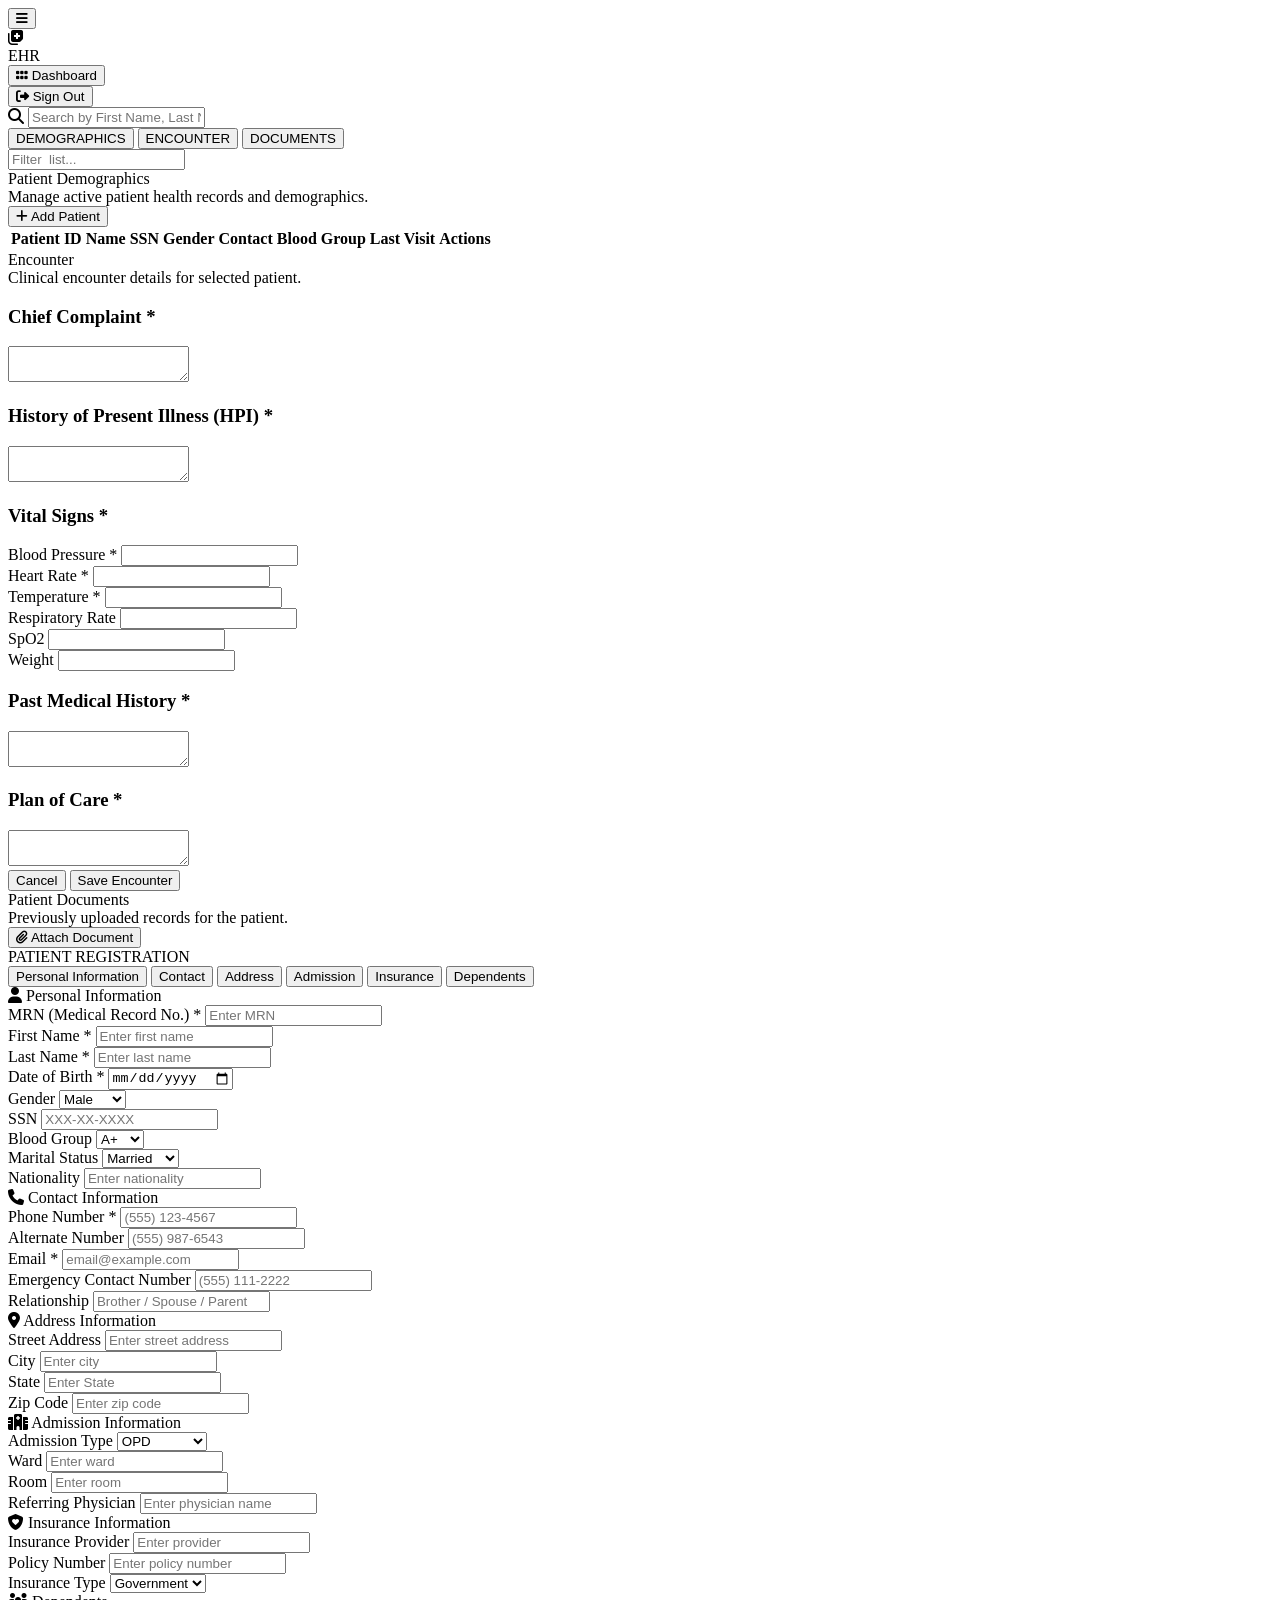
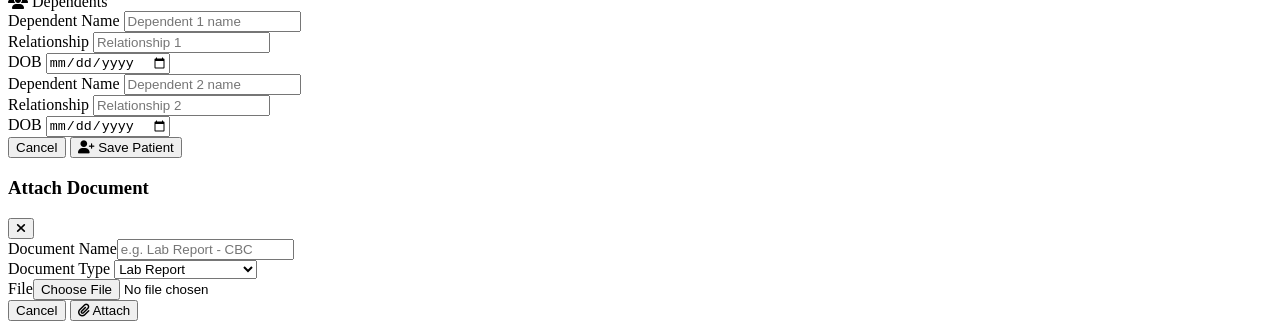
==== Patient.EHR.Frontend/Views/Account/Dashboard.html @ edee0adc "Publish Patient EHR project Co-authored-by: Copilot <223556219+Copilot@users.noreply.github.com>" ====
<!DOCTYPE html>
<html lang="en">

<head>
    <meta charset="UTF-8">
    <meta name="viewport" content="width=device-width, initial-scale=1.0">
    <meta name="description" content="Patient records and clinical encounter dashboard">
    <title>EHR - Dashboard</title>
    <link rel="stylesheet" href="https://cdnjs.cloudflare.com/ajax/libs/font-awesome/6.5.1/css/all.min.css">
    <link rel="stylesheet" href="/css/Dashboard.css">
</head>

<body>

    <div class="app">

        <!-- ===== Sidebar ===== -->
        <button class="sidebar-toggle" id="sidebarToggle"><i class="fa-solid fa-bars"></i></button>
        <aside class="sidebar" id="sidebar">
            <div class="sidebar-top">
                <div class="brand">
                    <div class="brand-icon"><i class="fa-solid fa-notes-medical"></i></div>
                    EHR
                </div>
                <button class="nav-item active" id="navDashboard">
                    <i class="fa-solid fa-grip"></i> Dashboard
                </button>
            </div>
            <div class="sidebar-bottom">
                <button class="signout-btn" id="signOutBtn">
                    <i class="fa-solid fa-right-from-bracket"></i> Sign Out
                </button>
            </div>
        </aside>

        <!-- ===== Main ===== -->
        <main class="main">

            <div class="searchbar">
                <i class="fa-solid fa-magnifying-glass"></i>
                <input type="text" id="patientSearch" placeholder="Search by First Name, Last Name or MRN...">
                <div id="searchResults" class="search-results"></div>
            </div>

            <div class="tabs-container">

                <div class="tabs" id="tabsRow">
                    <div class="content">
                    <button class="tab-btn active" type="button" data-tab="demographics" aria-selected="true">
                         DEMOGRAPHICS
                    </button>

                    <button class="tab-btn" type="button" data-tab="encounter" aria-selected="false">
                        ENCOUNTER
                    </button>

                    <button class="tab-btn" type="button" data-tab="docs" aria-selected="false">
                         DOCUMENTS
                    </button>
                    </div>
                   <div class="searchbar" id="searchbar">
                     <input  type="text" id="tableFilter" placeholder="Filter  list..." />
                    </div>
                </div>

            </div>

            <!-- ===== Patient Demographics Tab ===== -->
            <section class="tab-panel active" id="panel-demographics">
                <div class="section-header">
                    <div>
                        <div class="section-title">Patient Demographics</div>
                        <div class="section-desc">Manage active patient health records and demographics.</div>
                    </div>
                    <button class="btn-primary" id="addPatientBtn"><i class="fa-solid fa-plus"></i> Add Patient</button>
                </div>

                <div class="table-card">
                    <table>
                        <thead>
                            <tr>
                                <th>Patient ID</th>
                                <th>Name</th>
                                <th>SSN</th>
                                <th>Gender</th>
                                <th>Contact</th>
                                <th>Blood Group</th>
                                <th>Last Visit</th>
                                <th>Actions</th>
                            </tr>
                        </thead>
                        <tbody id="patientTableBody"></tbody>
                    </table>
                </div>
            </section>

            <!-- ===== Chief Complaint Tab ===== -->

            <section class="tab-panel" id="panel-encounter">

                <div class="section-header">
                    <div>
                        <div class="section-title">Encounter</div>
                        <div class="section-desc">
                            Clinical encounter details for selected patient.
                        </div>
                    </div>
                </div>

                <div id="encounterContext"></div>

                <div class="panel">

                    <div class="field-group">
                        <h3>Chief Complaint *</h3>
                        <textarea id="chiefInput"></textarea>
                    </div>

                    <div class="field-group">
                        <h3>History of Present Illness (HPI) *</h3>
                        <textarea id="hpiInput" class="form-textarea-lg"></textarea>
                    </div>

                    <h3 class="vitals-heading">
                        Vital Signs *
                    </h3>

                    <div class="vitals-grid">

                        <div class="field-group">
                            <label>Blood Pressure *</label>
                            <input id="v_bp">
                        </div>

                        <div class="field-group">
                            <label>Heart Rate *</label>
                            <input id="v_hr">
                        </div>

                        <div class="field-group">
                            <label>Temperature *</label>
                            <input id="v_temp">
                        </div>

                        <div class="field-group">
                            <label>Respiratory Rate</label>
                            <input id="v_rr">
                        </div>

                        <div class="field-group">
                            <label>SpO2</label>
                            <input id="v_spo2">
                        </div>

                        <div class="field-group">
                            <label>Weight</label>
                            <input id="v_weight">
                        </div>

                    </div>

                    <div class="field-group">
                        <h3>Past Medical History *</h3>
                        <textarea id="pmhInput" class="form-textarea-lg"></textarea>
                    </div>

                    <div class="field-group">
                        <h3>Plan of Care *</h3>
                        <textarea id="planInput" class="form-textarea-lg"></textarea>
                    </div>

                    <div class="save-row">

                        <button type="button" class="btn-secondary" id="encounterCancel">
                            Cancel
                        </button>

                        <button type="button" class="btn-primary" id="encounterSave">
                            Save Encounter
                        </button>

                    </div>

                </div>

            </section>

            <!-- ===== Patient Documents Tab ===== -->
            <section class="tab-panel" id="panel-docs">
                <div class="section-header">
                    <div>
                        <div class="section-title">Patient Documents</div>
                        <div class="section-desc">Previously uploaded records for the patient.</div>
                    </div>
                    <button class="btn-primary" id="attachDocBtn"><i class="fa-solid fa-paperclip"></i> Attach
                        Document</button>
                </div>
                <div id="docsContext"></div>
                <div class="doc-grid" id="docGrid"></div>
            </section>

        </main>
    </div>

    <!-- ===== Add Patient Modal ===== -->
    <div class="modal-overlay" id="addPatientModal">
        <div class="modal modal-xl">
            <div class="modal-header">
                <div class="modal-kicker"
                     id="patientModalKicker">
                    PATIENT REGISTRATION
                </div>    
            </div>

            <div class="patient-tabs">               
                <button type="button" class="patient-tab active" data-tab="personal"> Personal Information</button>
                <button type="button" class="patient-tab" data-tab="contact">Contact</button>
                <button type="button" class="patient-tab" data-tab="address">Address </button>
                <button type="button" class="patient-tab" data-tab="admission">Admission </button>
                <button type="button" class="patient-tab" data-tab="insurance">Insurance </button>
                <button type="button" class="patient-tab" data-tab="dependents">Dependents </button>
            </div>



            <form id="addPatientForm" class="patient-form">
                <div id="personal-panel" class="patient-panel active">
                <div class="form-section">
                    <div class="section-heading">
                        <i class="fa-solid fa-user"></i>
                        <span>Personal Information</span>
                    </div>
                    <div class="field-grid">
                        <div class="field-group">
                            <label for="MRN">MRN (Medical Record No.) *</label>
                            <input id="MRN" type="text" placeholder="Enter MRN" required>
                        </div>
                        <div class="field-group">
                            <label for="firstname">First Name *</label>
                            <input id="firstname" type="text" placeholder="Enter first name" required>
                        </div>
                        <div class="field-group">
                            <label for="lastname">Last Name *</label>
                            <input id="lastname" type="text" placeholder="Enter last name" required>
                        </div>
                        <div class="field-group">
                            <label for="dob">Date of Birth *</label>
                            <input id="dob" type="date" required>
                        </div>
                        <div class="field-group">
                            <label for="gender">Gender</label>
                            <select id="gender">
                                <option value="Male">Male</option>
                                <option value="Female">Female</option>
                                <option value="Other">Other</option>
                            </select>
                        </div>
                        <div class="field-group">
                            <label for="SSN">SSN</label>
                            <input id="SSN" type="text" placeholder="XXX-XX-XXXX">
                        </div>
                        <div class="field-group">
                            <label for="bloodgroup">Blood Group</label>
                            <select id="bloodgroup">
                                <option value="A+">A+</option>
                                <option value="A-">A-</option>
                                <option value="B+">B+</option>
                                <option value="B-">B-</option>
                                <option value="AB+">AB+</option>
                                <option value="AB-">AB-</option>
                                <option value="O+">O+</option>
                                <option value="O-">O-</option>
                            </select>
                        </div>
                        <div class="field-group">
                            <label for="maritalstatus">Marital Status</label>
                            <select id="maritalstatus">
                                <option value="Married">Married</option>
                                <option value="Single">Single</option>
                                <option value="Widowed">Widowed</option>
                                <option value="Divorced">Divorced</option>
                            </select>
                        </div>
                        <div class="field-group">
                            <label for="nationality">Nationality</label>
                            <input id="nationality" type="text" placeholder="Enter nationality">
                        </div>
                    </div>
                </div>
                </div>
                <div id="contact-panel" class="patient-panel ">
                <div class="form-section">
                    <div class="section-heading">
                        <i class="fa-solid fa-phone"></i>
                        <span>Contact Information</span>
                    </div>
                    <div class="field-grid">
                        <div class="field-group">
                            <label for="phonenumber">Phone Number *</label>
                            <input id="phonenumber" type="tel" placeholder="(555) 123-4567" required>
                        </div>
                        <div class="field-group">
                            <label for="alternatenumber">Alternate Number</label>
                            <input id="alternatenumber" type="tel" placeholder="(555) 987-6543">
                        </div>
                        <div class="field-group">
                            <label for="email">Email *</label>
                            <input id="email" type="email" autocomplete="email" placeholder="email@example.com" required>
                        </div>
                        <div class="field-group">
                            <label for="emergencycontact">Emergency Contact Number</label>
                            <input id="emergencycontact" type="tel" placeholder="(555) 111-2222">
                        </div>
                        <div class="field-group">
                            <label for="emergencyrelationship">Relationship</label>
                            <input id="emergencyrelationship" type="text" placeholder="Brother / Spouse / Parent">
                        </div>
                    </div>
                </div>
                </div>
                <div id="address-panel" class="patient-panel ">
                <div class="form-section">
                    <div class="section-heading">
                        <i class="fa-solid fa-location-dot"></i>
                        <span>Address Information</span>
                    </div>
                    <div class="field-grid">
                        <div class="field-group full-width">
                            <label for="streetaddress">Street Address</label>
                            <input id="streetaddress" type="text" placeholder="Enter street address">
                        </div>
                        <div class="field-group">
                            <label for="City">City</label>
                            <input id="City" type="text" placeholder="Enter city">
                        </div>
                        <div class="field-group">
                            <label for="State">State</label>
                            <input id="State" type="text" placeholder="Enter State">
                        </div>
                        <div class="field-group">
                            <label for="Zipcode">Zip Code</label>
                            <input id="Zipcode" type="text" placeholder="Enter zip code">
                        </div>
                    </div>
                </div>
                </div>
                <div id="admission-panel" class="patient-panel ">
                <div class="form-section">
                    <div class="section-heading">
                        <i class="fa-solid fa-hospital"></i>
                        <span>Admission Information</span>
                    </div>
                    <div class="field-grid">
                        <div class="field-group">
                            <label for="admissiontype">Admission Type</label>
                            <select id="admissiontype">
                                <option value="OPD">OPD</option>
                                <option value="IPD">IPD</option>
                                <option value="Emergency">Emergency</option>
                            </select>
                        </div>
                        <div class="field-group">
                            <label for="ward">Ward</label>
                            <input id="ward" type="text" placeholder="Enter ward">
                        </div>
                        <div class="field-group">
                            <label for="room">Room</label>
                            <input id="room" type="text" placeholder="Enter room">
                        </div>
                        <div class="field-group">
                            <label for="referringphysician">Referring Physician</label>
                            <input id="referringphysician" type="text" placeholder="Enter physician name">
                        </div>
                    </div>
                </div>
                </div>
                <div id="insurance-panel" class="patient-panel ">
                <div class="form-section">
                    <div class="section-heading">
                        <i class="fa-solid fa-shield-heart"></i>
                        <span>Insurance Information</span>
                    </div>
                    <div class="field-grid">
                        <div class="field-group">
                            <label for="insuranceprovider">Insurance Provider</label>
                            <input id="insuranceprovider" type="text" placeholder="Enter provider">
                        </div>
                        <div class="field-group">
                            <label for="policynumber">Policy Number</label>
                            <input id="policynumber" type="text" placeholder="Enter policy number">
                        </div>
                        <div class="field-group">
                            <label for="insurancetype">Insurance Type</label>
                            <select id="insurancetype">
                                <option value="Government">Government</option>
                                <option value="Private">Private</option>
                                <option value="Employer">Employer</option>
                                <option value="Self-Pay">Self-Pay</option>
                            </select>
                        </div>
                    </div>
                </div>
                </div>
                <div id="dependents-panel" class="patient-panel">
                <div class="form-section">
                    <div class="section-heading">
                        <i class="fa-solid fa-users"></i>
                        <span>Dependents</span>
                    </div>
                    <div class="field-grid">
                        <div class="field-group">
                            <label for="dependentname1">Dependent Name</label>
                            <input id="dependentname1" type="text" placeholder="Dependent 1 name">
                        </div>
                        <div class="field-group">
                            <label for="dependentrelationship1">Relationship</label>
                            <input id="dependentrelationship1" type="text" placeholder="Relationship 1">
                        </div>
                        <div class="field-group">
                            <label for="dependentdob1">DOB</label>
                            <input id="dependentdob1" type="date">
                        </div>
                        <div class="field-group">
                            <label for="dependentname2">Dependent Name</label>
                            <input id="dependentname2" type="text" placeholder="Dependent 2 name">
                        </div>
                        <div class="field-group">
                            <label for="dependentrelationship2">Relationship</label>
                            <input id="dependentrelationship2" type="text" placeholder="Relationship 2">
                        </div>
                        <div class="field-group">
                            <label for="dependentdob2">DOB</label>
                            <input id="dependentdob2" type="date">
                        </div>
                    </div>
                </div>
                </div>
                <div class="modal-footer">
                    <button type="button" class="btn-secondary" data-close="addPatientModal">Cancel</button>
                    <button type="submit" class="btn-primary"><i class="fa-solid fa-user-plus"></i> Save Patient</button>
                </div>
            </form>
        </div>
    </div>

    <!-- ===== Attach Document Modal ===== -->
    <div class="modal-overlay" id="attachDocModal">
        <div class="modal">
            <div class="modal-header">
                <h3>Attach Document</h3>
                <button class="modal-close" data-close="attachDocModal"><i class="fa-solid fa-xmark"></i></button>
            </div>
            <form id="attachDocForm">
                <div class="field-group"><label>Document Name</label><input required id="doc_name"
                        placeholder="e.g. Lab Report - CBC"></div>
                <div class="field-group"><label>Document Type</label>
                    <select id="doc_type" class="form-select">
                        <option>Lab Report</option>
                        <option>Prescription</option>
                        <option>Imaging / Scan</option>
                        <option>Discharge Summary</option>
                        <option>Insurance</option>
                        <option>Other</option>
                    </select>
                </div>

                <div class="field-group"><label>File</label><input type="file" id="doc_file"></div>
                <div class="modal-footer">
                    <button type="button" class="btn-secondary" data-close="attachDocModal">Cancel</button>
                    <button type="submit" class="btn-primary"><i class="fa-solid fa-paperclip"></i> Attach</button>
                </div>
            </form>
        </div>
    </div>
    
    <div class="toast" id="toast"></div>


<script src="/js/Dashboard.js"></script>
</body>
</html>
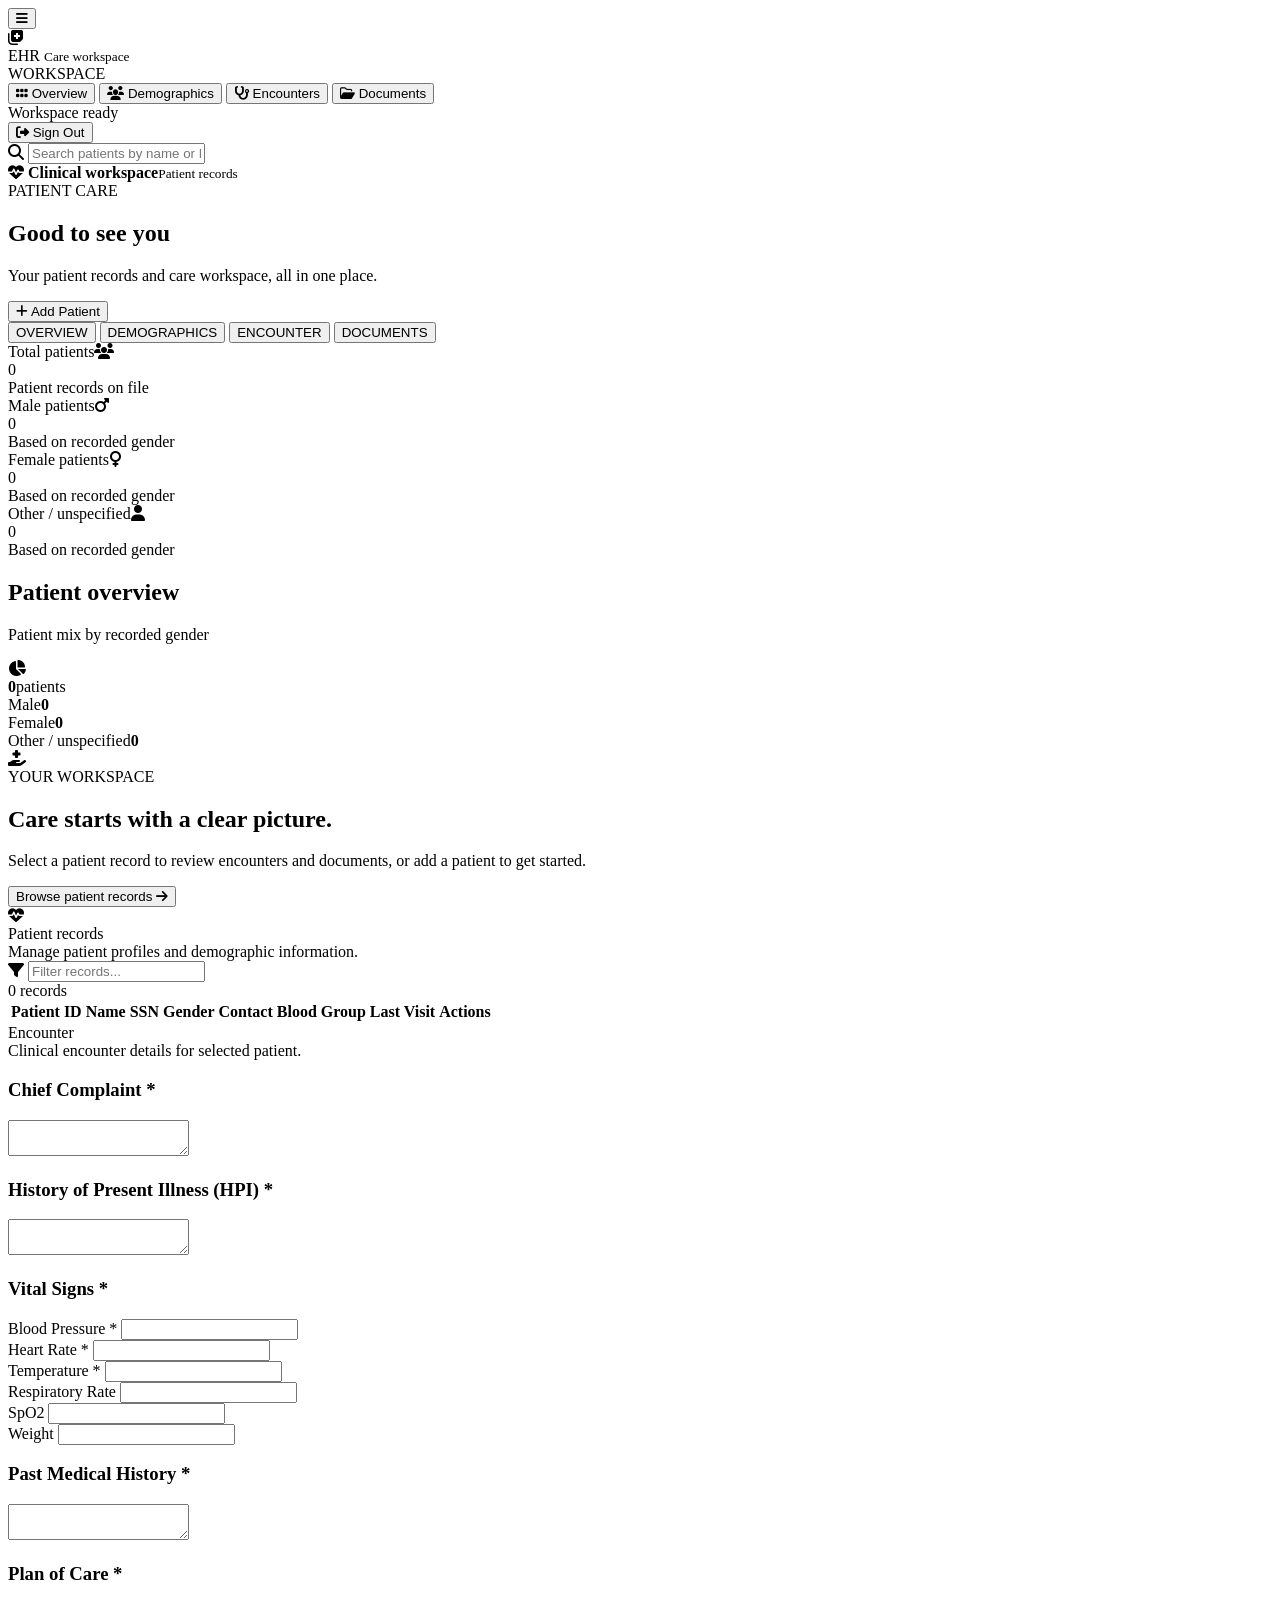
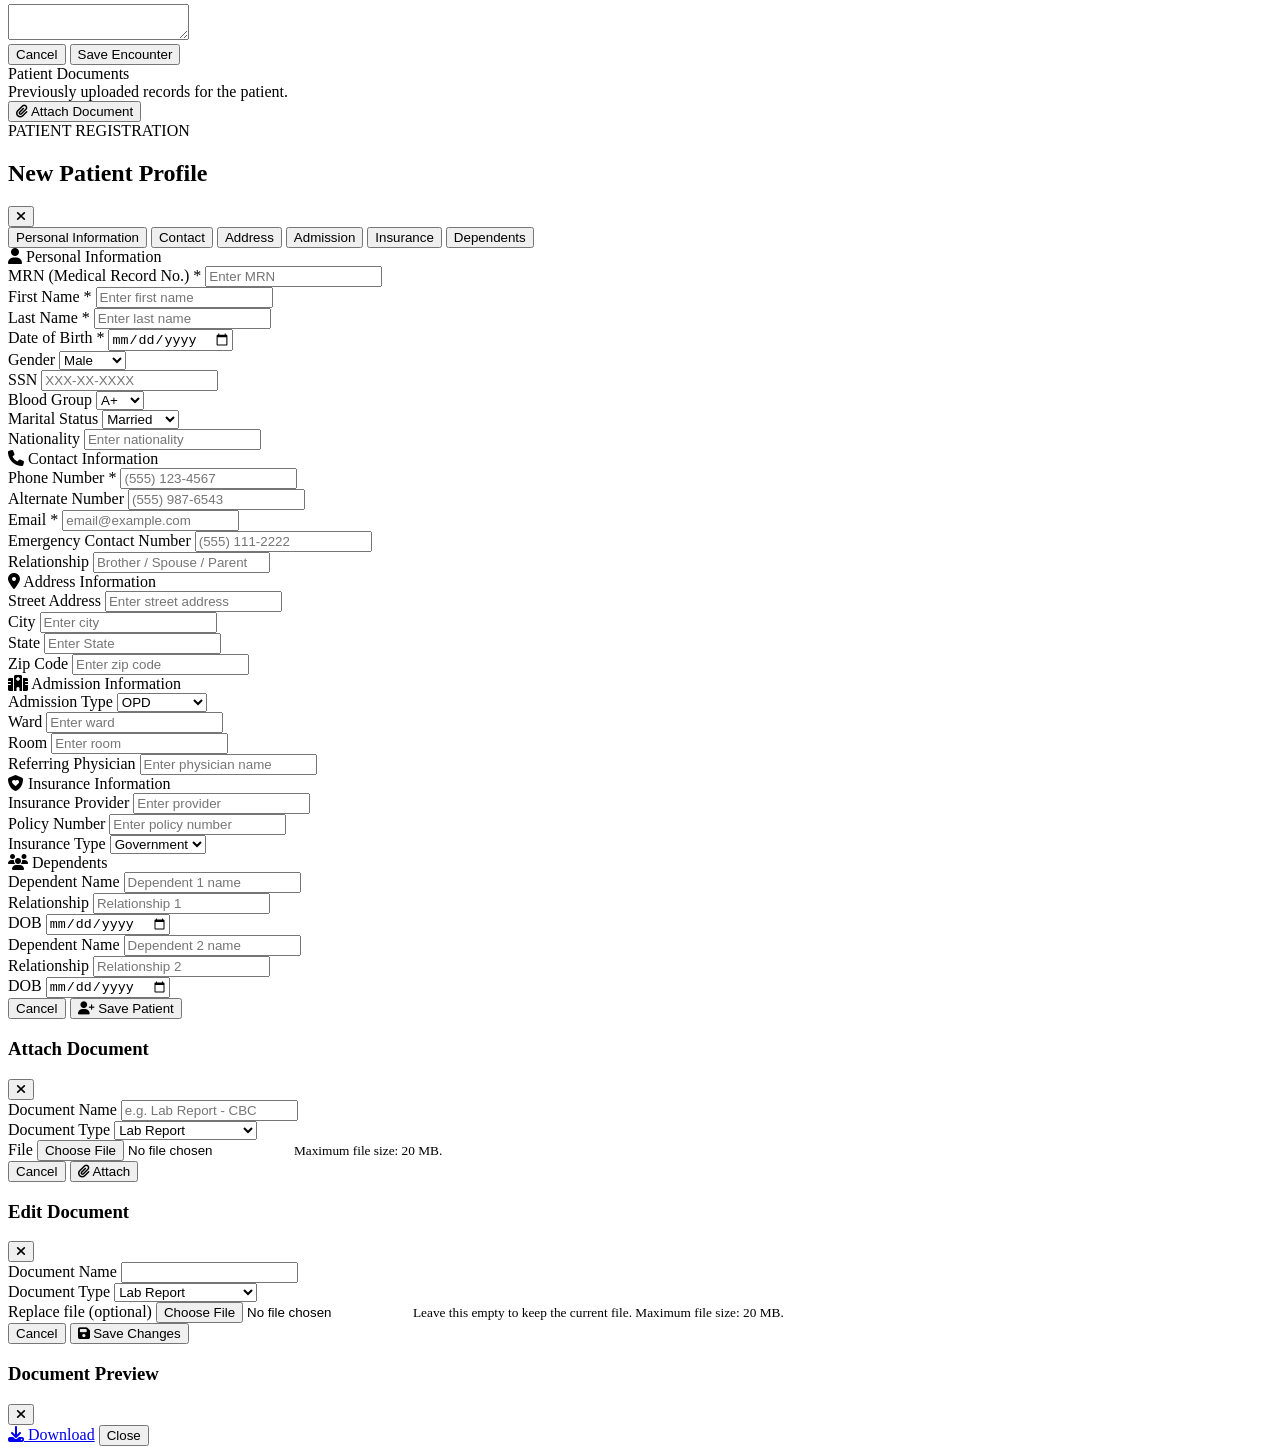
==== commit b1a5555e: "Update patient portal and account flows Add dashboard/API updates, account recovery UI, and project " ====
--- a/Patient.EHR.Frontend/Views/Account/Dashboard.html
+++ b/Patient.EHR.Frontend/Views/Account/Dashboard.html
@@ -1,4 +1,4 @@
-<!DOCTYPE html>
+﻿<!DOCTYPE html>
 <html lang="en">
 
 <head>
@@ -20,13 +20,32 @@
             <div class="sidebar-top">
                 <div class="brand">
                     <div class="brand-icon"><i class="fa-solid fa-notes-medical"></i></div>
-                    EHR
-                </div>
-                <button class="nav-item active" id="navDashboard">
-                    <i class="fa-solid fa-grip"></i> Dashboard
-                </button>
+                    <div>
+                        <span>EHR</span>
+                        <small>Care workspace</small>
+                    </div>
+                </div>
+                <div class="nav-label">WORKSPACE</div>
+                <nav class="sidebar-nav" aria-label="Dashboard navigation">
+                    <button class="nav-item active" id="navDashboard" type="button">
+                        <i class="fa-solid fa-grip"></i> Overview
+                    </button>
+                    <button class="nav-item" id="navDemographics" type="button">
+                        <i class="fa-solid fa-users"></i> Demographics
+                    </button>
+                    <button class="nav-item" id="navEncounter" type="button">
+                        <i class="fa-solid fa-stethoscope"></i> Encounters
+                    </button>
+                    <button class="nav-item" id="navDocuments" type="button">
+                        <i class="fa-regular fa-folder-open"></i> Documents
+                    </button>
+                </nav>
             </div>
             <div class="sidebar-bottom">
+                <div class="sidebar-status">
+                    <span class="status-dot"></span>
+                    <span>Workspace ready</span>
+                </div>
                 <button class="signout-btn" id="signOutBtn">
                     <i class="fa-solid fa-right-from-bracket"></i> Sign Out
                 </button>
@@ -36,18 +55,40 @@
         <!-- ===== Main ===== -->
         <main class="main">
 
-            <div class="searchbar">
-                <i class="fa-solid fa-magnifying-glass"></i>
-                <input type="text" id="patientSearch" placeholder="Search by First Name, Last Name or MRN...">
-                <div id="searchResults" class="search-results"></div>
-            </div>
+            <div class="topbar">
+                <div class="searchbar top-search">
+                    <i class="fa-solid fa-magnifying-glass"></i>
+                    <input type="text" id="patientSearch" aria-label="Search patients"
+                           placeholder="Search patients by name or MRN...">
+                    <div id="searchResults" class="search-results"></div>
+                </div>
+                <div class="workspace-chip">
+                    <span class="workspace-avatar"><i class="fa-solid fa-heart-pulse"></i></span>
+                    <span><strong>Clinical workspace</strong><small>Patient records</small></span>
+                </div>
+            </div>
+
+            <section class="dashboard-heading" aria-labelledby="dashboardTitle">
+                <div>
+                    <div class="eyebrow"><span></span> PATIENT CARE</div>
+                    <h1 id="dashboardTitle">Good to see you</h1>
+                    <p>Your patient records and care workspace, all in one place.</p>
+                </div>
+                <button class="btn-primary heading-action" id="addPatientBtn" type="button">
+                    <i class="fa-solid fa-plus"></i> Add Patient
+                </button>
+            </section>
 
             <div class="tabs-container">
 
                 <div class="tabs" id="tabsRow">
                     <div class="content">
-                    <button class="tab-btn active" type="button" data-tab="demographics" aria-selected="true">
-                         DEMOGRAPHICS
+                    <button class="tab-btn active" type="button" data-tab="overview" aria-selected="true">
+                        OVERVIEW
+                    </button>
+
+                    <button class="tab-btn" type="button" data-tab="demographics" aria-selected="false">
+                        DEMOGRAPHICS
                     </button>
 
                     <button class="tab-btn" type="button" data-tab="encounter" aria-selected="false">
@@ -58,21 +99,83 @@
                          DOCUMENTS
                     </button>
                     </div>
-                   <div class="searchbar" id="searchbar">
-                     <input  type="text" id="tableFilter" placeholder="Filter  list..." />
-                    </div>
-                </div>
-
-            </div>
+                </div>
+
+            </div>
+
+            <section class="tab-panel active" id="panel-overview">
+                <section class="stats-row" aria-label="Patient overview">
+                    <article class="stat-card stat-card-primary">
+                        <div class="stat-topline"><span>Total patients</span><span class="stat-icon"><i class="fa-solid fa-users"></i></span></div>
+                        <div class="stat-value" id="totalPatients">0</div>
+                        <div class="stat-sub">Patient records on file</div>
+                    </article>
+                    <article class="stat-card">
+                        <div class="stat-topline"><span>Male patients</span><span class="stat-icon stat-icon-blue"><i class="fa-solid fa-mars"></i></span></div>
+                        <div class="stat-value" id="malePatients">0</div>
+                        <div class="stat-sub">Based on recorded gender</div>
+                    </article>
+                    <article class="stat-card">
+                        <div class="stat-topline"><span>Female patients</span><span class="stat-icon stat-icon-violet"><i class="fa-solid fa-venus"></i></span></div>
+                        <div class="stat-value" id="femalePatients">0</div>
+                        <div class="stat-sub">Based on recorded gender</div>
+                    </article>
+                    <article class="stat-card">
+                        <div class="stat-topline"><span>Other / unspecified</span><span class="stat-icon stat-icon-teal"><i class="fa-solid fa-user"></i></span></div>
+                        <div class="stat-value" id="otherPatients">0</div>
+                        <div class="stat-sub">Based on recorded gender</div>
+                    </article>
+                </section>
+
+                <section class="overview-grid" aria-label="Patient insights">
+                    <article class="overview-card patient-mix-card">
+                        <div class="overview-card-heading">
+                            <div>
+                                <h2>Patient overview</h2>
+                                <p>Patient mix by recorded gender</p>
+                            </div>
+                            <span class="overview-heading-icon"><i class="fa-solid fa-chart-pie"></i></span>
+                        </div>
+                        <div class="patient-mix-content">
+                            <div class="patient-donut" id="patientDonut" role="img" aria-label="Patient gender distribution">
+                                <div><strong id="donutTotal">0</strong><span>patients</span></div>
+                            </div>
+                            <div class="patient-legend" aria-live="polite">
+                                <div><span class="legend-dot legend-male"></span><span>Male</span><strong id="legendMale">0</strong></div>
+                                <div><span class="legend-dot legend-female"></span><span>Female</span><strong id="legendFemale">0</strong></div>
+                                <div><span class="legend-dot legend-other"></span><span>Other / unspecified</span><strong id="legendOther">0</strong></div>
+                            </div>
+                        </div>
+                    </article>
+                    <article class="overview-card care-tip-card">
+                        <div class="care-tip-icon"><i class="fa-solid fa-hand-holding-medical"></i></div>
+                        <div class="care-tip-copy">
+                            <span class="care-tip-kicker">YOUR WORKSPACE</span>
+                            <h2>Care starts with a clear picture.</h2>
+                            <p>Select a patient record to review encounters and documents, or add a patient to get started.</p>
+                        </div>
+                        <button class="care-tip-link" id="openPatientsBtn" type="button">
+                            Browse patient records <i class="fa-solid fa-arrow-right"></i>
+                        </button>
+                        <div class="care-tip-decoration" aria-hidden="true"><i class="fa-solid fa-heart-pulse"></i></div>
+                    </article>
+                </section>
+            </section>
 
             <!-- ===== Patient Demographics Tab ===== -->
-            <section class="tab-panel active" id="panel-demographics">
+            <section class="tab-panel" id="panel-demographics">
                 <div class="section-header">
                     <div>
-                        <div class="section-title">Patient Demographics</div>
-                        <div class="section-desc">Manage active patient health records and demographics.</div>
-                    </div>
-                    <button class="btn-primary" id="addPatientBtn"><i class="fa-solid fa-plus"></i> Add Patient</button>
+                        <div class="section-title">Patient records</div>
+                        <div class="section-desc">Manage patient profiles and demographic information.</div>
+                    </div>
+                    <div class="record-tools">
+                        <div class="searchbar" id="searchbar">
+                            <i class="fa-solid fa-filter" aria-hidden="true"></i>
+                            <input type="text" id="tableFilter" placeholder="Filter records..." aria-label="Filter patient records">
+                        </div>
+                        <span class="record-count" id="recordCount">0 records</span>
+                    </div>
                 </div>
 
                 <div class="table-card">
@@ -192,7 +295,7 @@
                         <div class="section-title">Patient Documents</div>
                         <div class="section-desc">Previously uploaded records for the patient.</div>
                     </div>
-                    <button class="btn-primary" id="attachDocBtn"><i class="fa-solid fa-paperclip"></i> Attach
+                    <button class="btn-primary" id="attachDocBtn" type="button"><i class="fa-solid fa-paperclip"></i> Attach
                         Document</button>
                 </div>
                 <div id="docsContext"></div>
@@ -204,26 +307,27 @@
 
     <!-- ===== Add Patient Modal ===== -->
     <div class="modal-overlay" id="addPatientModal">
-        <div class="modal modal-xl">
+        <div class="modal modal-xl" role="dialog" aria-modal="true" aria-labelledby="patientModalTitle">
             <div class="modal-header">
-                <div class="modal-kicker"
-                     id="patientModalKicker">
-                    PATIENT REGISTRATION
-                </div>    
-            </div>
-
-            <div class="patient-tabs">               
-                <button type="button" class="patient-tab active" data-tab="personal"> Personal Information</button>
+                <div>
+                    <div class="modal-kicker" id="patientModalKicker">PATIENT REGISTRATION</div>
+                    <h2 id="patientModalTitle">New Patient Profile</h2>
+                </div>
+                <button class="modal-close" type="button" data-close="addPatientModal" aria-label="Close patient form">
+                    <i class="fa-solid fa-xmark"></i>
+                </button>
+            </div>
+
+            <div class="patient-tabs" aria-label="Patient information sections">
+                <button type="button" class="patient-tab active" data-tab="personal">Personal Information</button>
                 <button type="button" class="patient-tab" data-tab="contact">Contact</button>
-                <button type="button" class="patient-tab" data-tab="address">Address </button>
-                <button type="button" class="patient-tab" data-tab="admission">Admission </button>
-                <button type="button" class="patient-tab" data-tab="insurance">Insurance </button>
-                <button type="button" class="patient-tab" data-tab="dependents">Dependents </button>
-            </div>
-
-
-
-            <form id="addPatientForm" class="patient-form">
+                <button type="button" class="patient-tab" data-tab="address">Address</button>
+                <button type="button" class="patient-tab" data-tab="admission">Admission</button>
+                <button type="button" class="patient-tab" data-tab="insurance">Insurance</button>
+                <button type="button" class="patient-tab" data-tab="dependents">Dependents</button>
+            </div>
+
+            <form id="addPatientForm" class="patient-form" novalidate>
                 <div id="personal-panel" class="patient-panel active">
                 <div class="form-section">
                     <div class="section-heading">
@@ -257,7 +361,9 @@
                         </div>
                         <div class="field-group">
                             <label for="SSN">SSN</label>
-                            <input id="SSN" type="text" placeholder="XXX-XX-XXXX">
+                            <input id="SSN" type="text" placeholder="XXX-XX-XXXX" maxlength="11"
+                                   pattern="(?:[0-9]{9}|[0-9]{3}-[0-9]{2}-[0-9]{4})"
+                                   title="Enter 9 digits, optionally formatted as XXX-XX-XXXX.">
                         </div>
                         <div class="field-group">
                             <label for="bloodgroup">Blood Group</label>
@@ -445,16 +551,21 @@
 
     <!-- ===== Attach Document Modal ===== -->
     <div class="modal-overlay" id="attachDocModal">
-        <div class="modal">
+        <div class="modal document-form-modal" role="dialog" aria-modal="true" aria-labelledby="attachDocTitle">
             <div class="modal-header">
-                <h3>Attach Document</h3>
-                <button class="modal-close" data-close="attachDocModal"><i class="fa-solid fa-xmark"></i></button>
+                <h3 id="attachDocTitle">Attach Document</h3>
+                <button class="modal-close" type="button" data-close="attachDocModal" aria-label="Close attachment form">
+                    <i class="fa-solid fa-xmark"></i>
+                </button>
             </div>
             <form id="attachDocForm">
-                <div class="field-group"><label>Document Name</label><input required id="doc_name"
-                        placeholder="e.g. Lab Report - CBC"></div>
-                <div class="field-group"><label>Document Type</label>
-                    <select id="doc_type" class="form-select">
+                <div class="field-group">
+                    <label for="doc_name">Document Name</label>
+                    <input required id="doc_name" maxlength="200" placeholder="e.g. Lab Report - CBC">
+                </div>
+                <div class="field-group">
+                    <label for="doc_type">Document Type</label>
+                    <select id="doc_type" class="form-select" required>
                         <option>Lab Report</option>
                         <option>Prescription</option>
                         <option>Imaging / Scan</option>
@@ -464,12 +575,75 @@
                     </select>
                 </div>
 
-                <div class="field-group"><label>File</label><input type="file" id="doc_file"></div>
+                <div class="field-group">
+                    <label for="doc_file">File</label>
+                    <input type="file" id="doc_file" required>
+                    <small class="form-hint">Maximum file size: 20 MB.</small>
+                </div>
                 <div class="modal-footer">
                     <button type="button" class="btn-secondary" data-close="attachDocModal">Cancel</button>
                     <button type="submit" class="btn-primary"><i class="fa-solid fa-paperclip"></i> Attach</button>
                 </div>
             </form>
+        </div>
+    </div>
+
+    <div class="modal-overlay" id="editDocModal">
+        <div class="modal document-form-modal" role="dialog" aria-modal="true" aria-labelledby="editDocTitle">
+            <div class="modal-header">
+                <h3 id="editDocTitle">Edit Document</h3>
+                <button class="modal-close" type="button" data-close="editDocModal" aria-label="Close document editor">
+                    <i class="fa-solid fa-xmark"></i>
+                </button>
+            </div>
+            <form id="editDocForm">
+                <div class="field-group">
+                    <label for="edit_doc_name">Document Name</label>
+                    <input required id="edit_doc_name" maxlength="200">
+                </div>
+                <div class="field-group">
+                    <label for="edit_doc_type">Document Type</label>
+                    <select id="edit_doc_type" class="form-select" required>
+                        <option>Lab Report</option>
+                        <option>Prescription</option>
+                        <option>Imaging / Scan</option>
+                        <option>Discharge Summary</option>
+                        <option>Insurance</option>
+                        <option>Other</option>
+                    </select>
+                </div>
+                <div class="field-group">
+                    <label for="edit_doc_file">Replace file (optional)</label>
+                    <input type="file" id="edit_doc_file">
+                    <small class="form-hint" id="editDocCurrentFile"></small>
+                    <small class="form-hint">Leave this empty to keep the current file. Maximum file size: 20 MB.</small>
+                </div>
+                <div class="modal-footer">
+                    <button type="button" class="btn-secondary" data-close="editDocModal">Cancel</button>
+                    <button type="submit" class="btn-primary"><i class="fa-solid fa-floppy-disk"></i> Save Changes</button>
+                </div>
+            </form>
+        </div>
+    </div>
+
+    <div class="modal-overlay" id="viewDocModal">
+        <div class="modal document-preview-modal" role="dialog" aria-modal="true" aria-labelledby="viewDocTitle">
+            <div class="modal-header">
+                <h3 id="viewDocTitle">Document Preview</h3>
+                <button class="modal-close" type="button" data-close="viewDocModal" aria-label="Close document preview">
+                    <i class="fa-solid fa-xmark"></i>
+                </button>
+            </div>
+            <div class="document-preview-content">
+                <iframe id="documentViewerFrame" title="Document preview" hidden></iframe>
+                <div id="documentPreviewUnavailable" class="document-preview-unavailable" hidden>
+                    Preview is not available for this file type. Download the file to open it.
+                </div>
+            </div>
+            <div class="modal-footer">
+                <a class="btn-primary" id="documentDownloadLink" href="#"><i class="fa-solid fa-download"></i> Download</a>
+                <button type="button" class="btn-secondary" data-close="viewDocModal">Close</button>
+            </div>
         </div>
     </div>
     
